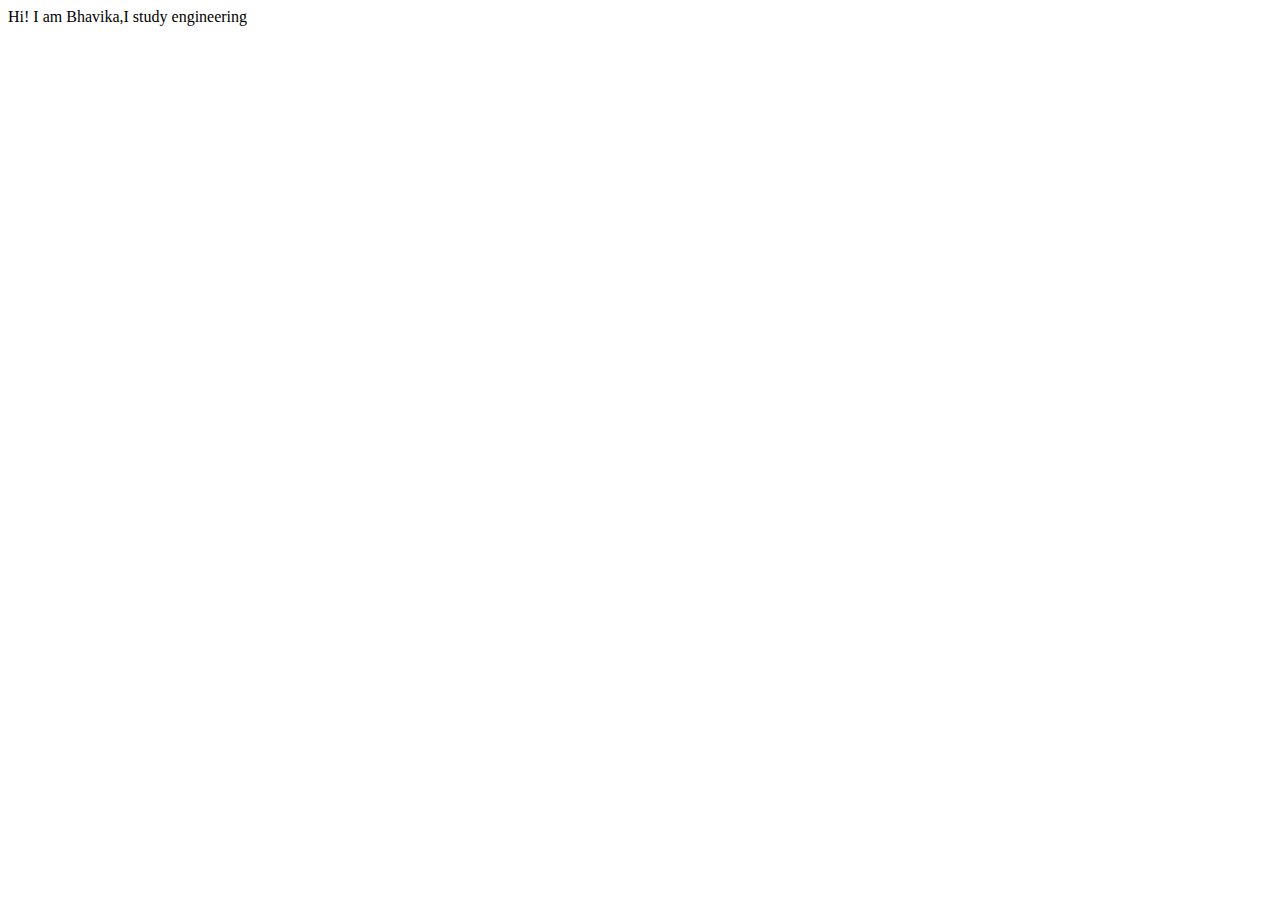
==== index.html @ 252f0afb "docs: update" ====
<!DOCTYPE html>
<html lang="en">
<head>
    <meta charset="UTF-8">
    <meta http-equiv="X-UA-Compatible" content="IE=edge">
    <meta name="viewport" content="width=device-width, initial-scale=1.0">
    <title>Student site</title>
</head>
<body>
    Hi! I am Bhavika,I study engineering
</body>
</html>
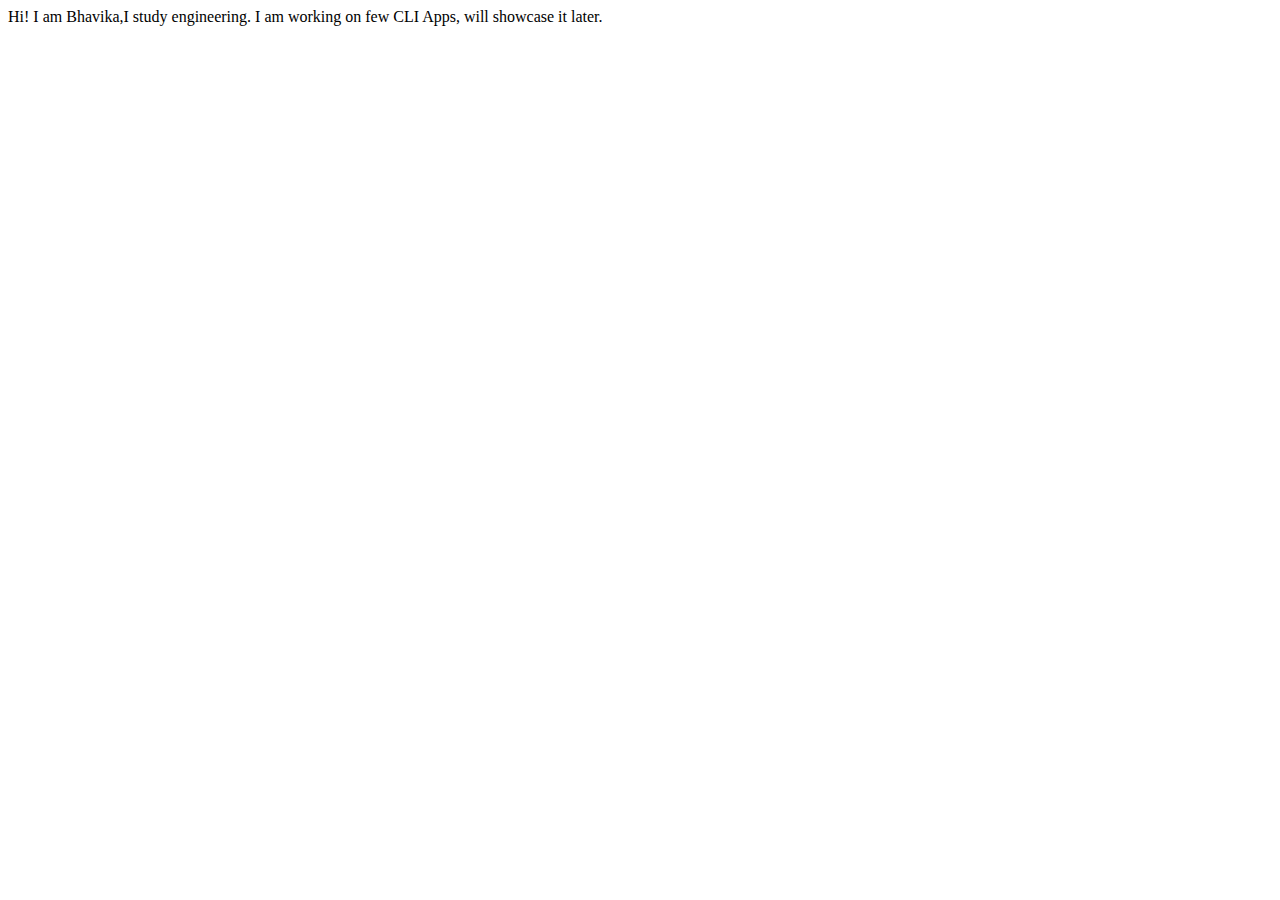
==== commit 7ad58e15: "update: details of project" ====
--- a/index.html
+++ b/index.html
@@ -7,6 +7,8 @@
     <title>Student site</title>
 </head>
 <body>
-    Hi! I am Bhavika,I study engineering
+    Hi! I am Bhavika,I study engineering.
+
+    I am working on few CLI Apps, will showcase it later.
 </body>
 </html>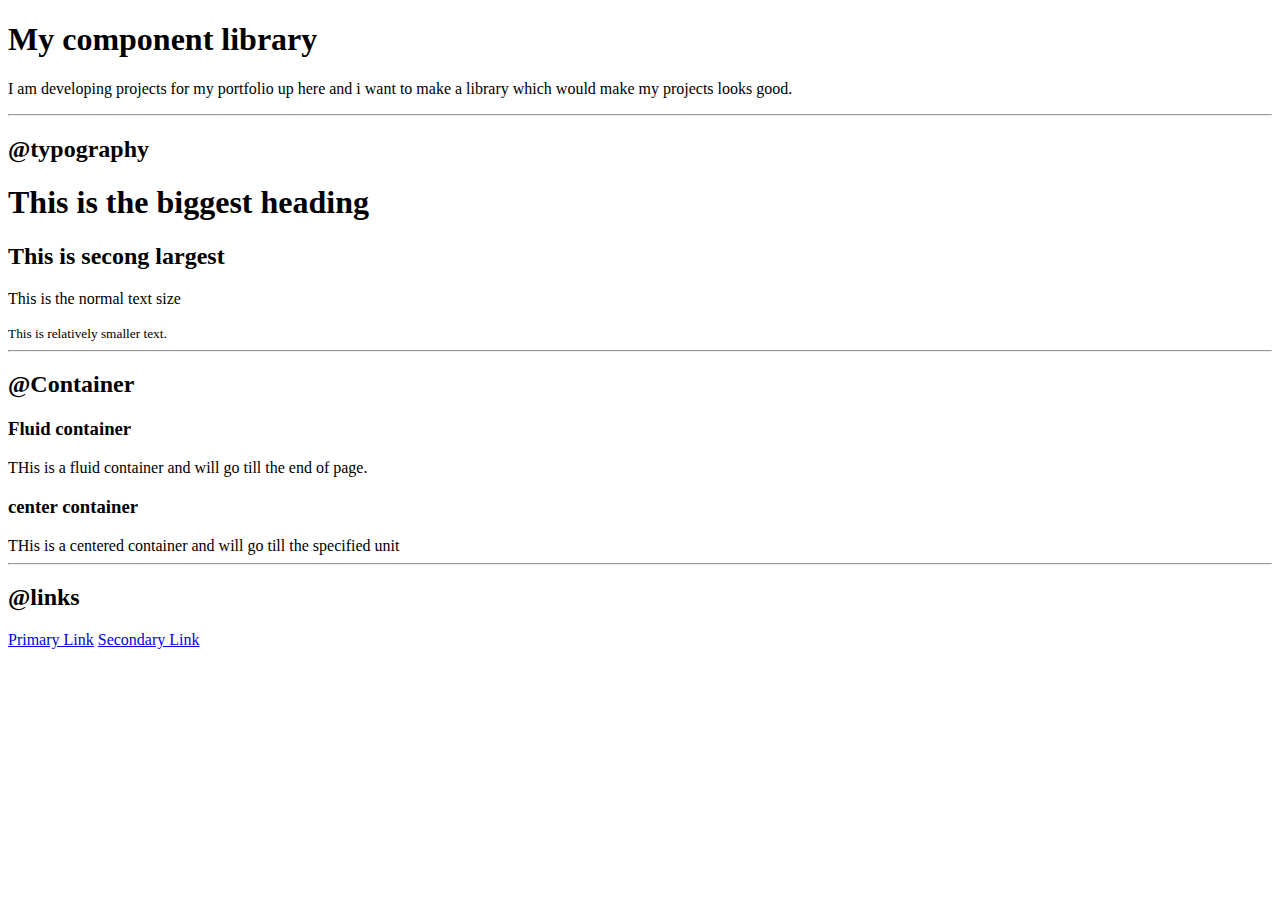
==== commit 4b596b6e: "docs: update" ====
--- a/index.html
+++ b/index.html
@@ -4,11 +4,37 @@
     <meta charset="UTF-8">
     <meta http-equiv="X-UA-Compatible" content="IE=edge">
     <meta name="viewport" content="width=device-width, initial-scale=1.0">
-    <title>Student site</title>
+    <title>Component Library</title>
 </head>
 <body>
-    Hi! I am Bhavika,I study engineering.
+    <h1>My component library</h1>
+    <p>I am developing projects for my portfolio up here and i
+         want to make a library which would make my projects
+          looks good.</p>
 
-    I am working on few CLI Apps, will showcase it later.
+    <hr >
+
+    <h2>@typography</h2>
+    <h1>This is the biggest heading</h1>
+    <h2>This is secong largest</h2>
+    <p>This is the normal text size</p>
+    <small>This is relatively smaller text.</small>
+
+    <hr >
+    
+    <h2>@Container</h2>
+
+    <h3>Fluid container</h3>
+    <div>THis is a fluid container and will go till the end of page.</div>
+
+    <h3>center container</h3>
+    <div>THis is a centered container and will go till the specified unit</div>
+
+    <hr >
+    
+    <h2>@links</h2>
+
+    <a href="/">Primary Link</a>
+    <a href="/">Secondary Link</a>
 </body>
 </html>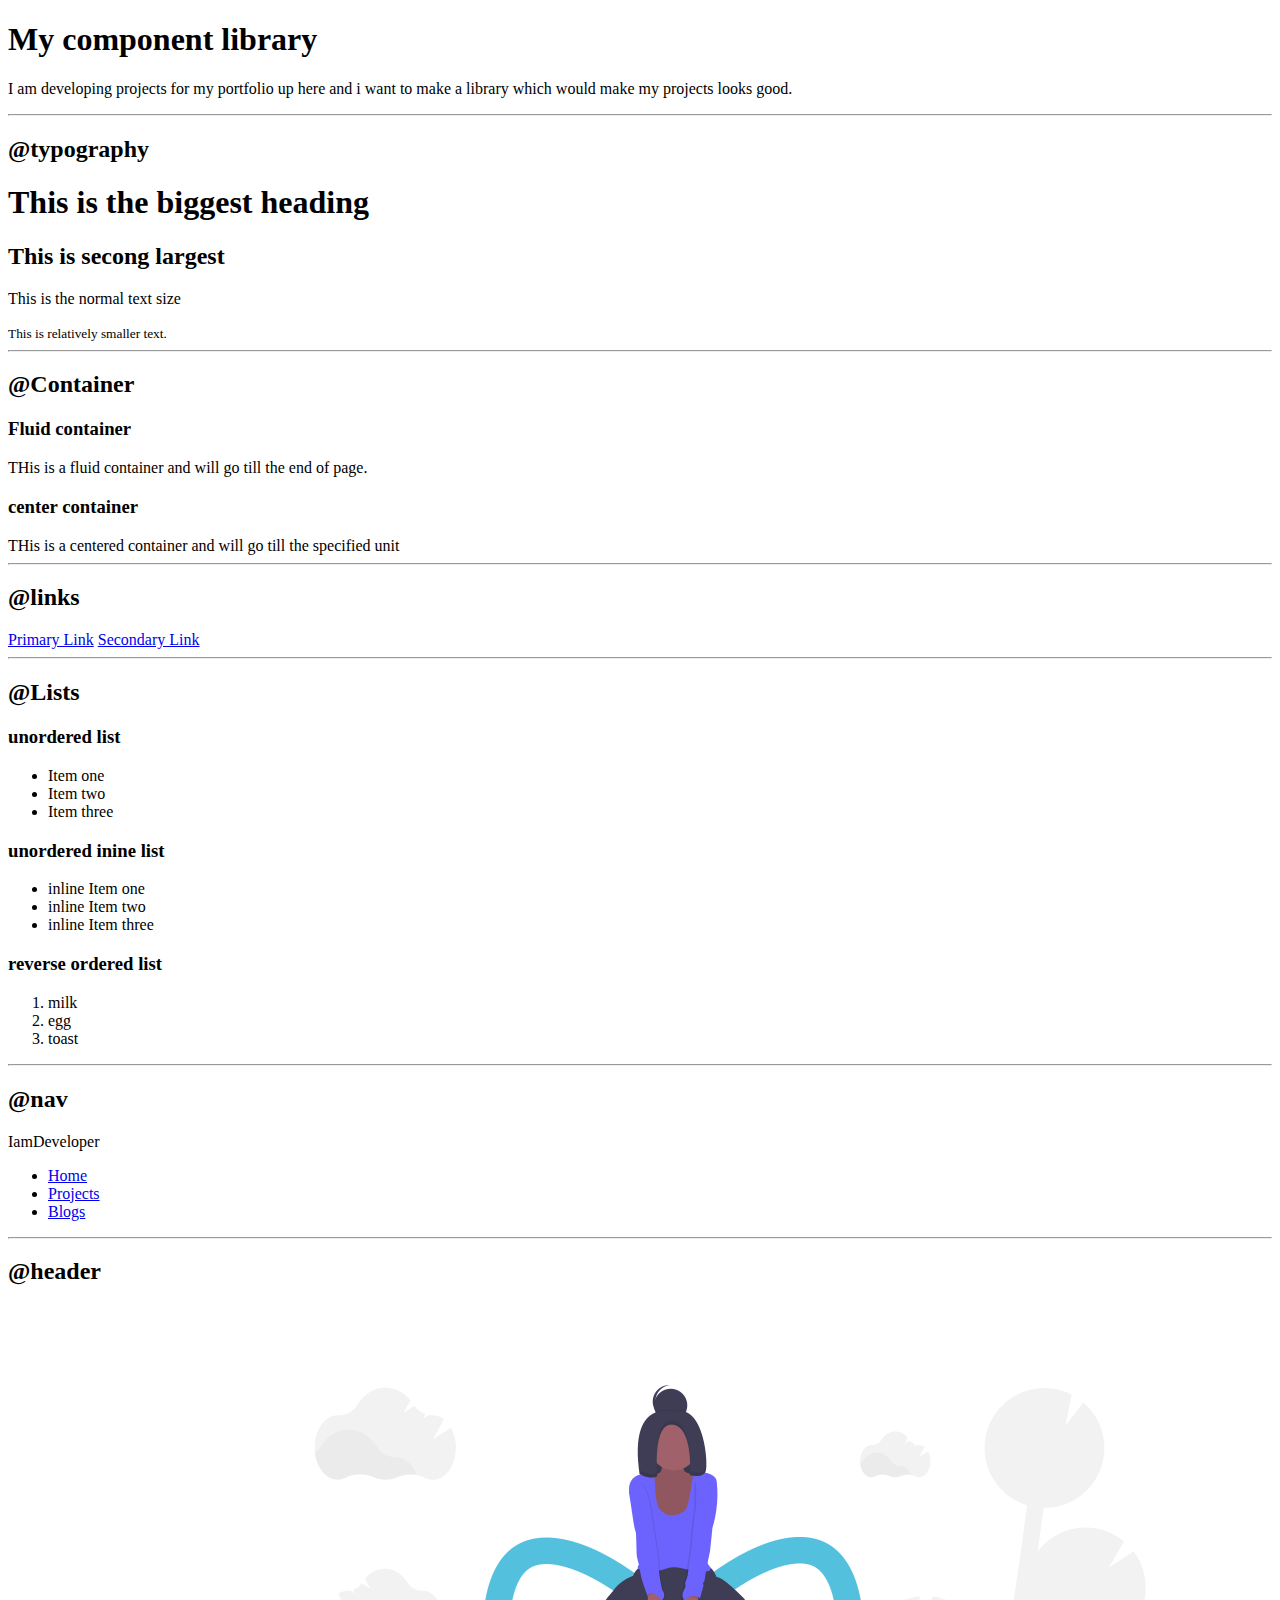
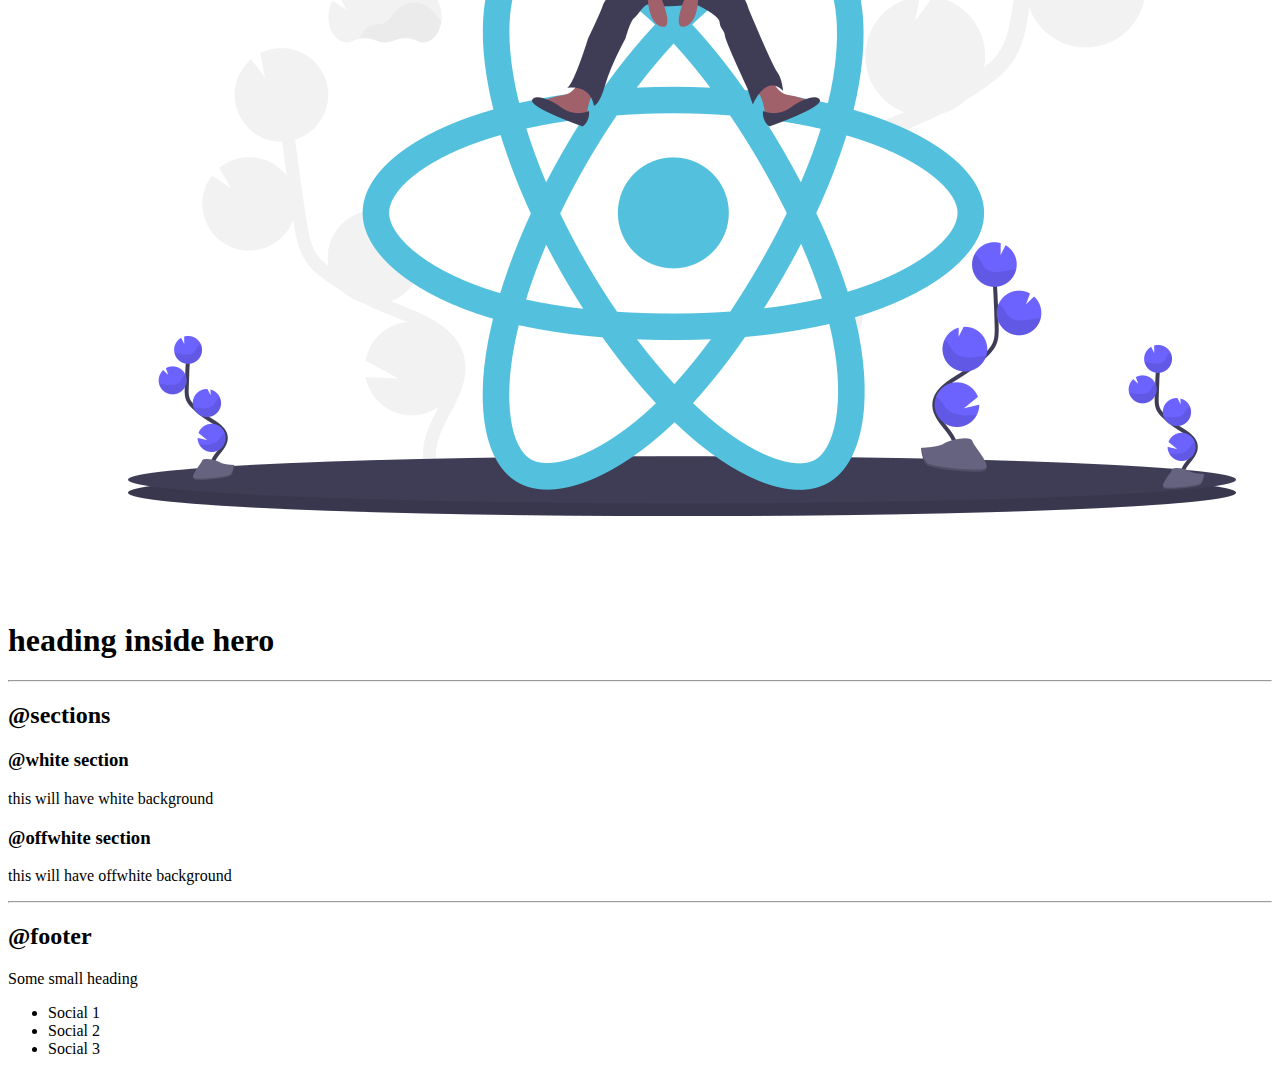
==== commit 33863744: "update" ====
--- a/index.html
+++ b/index.html
@@ -21,7 +21,7 @@
     <small>This is relatively smaller text.</small>
 
     <hr >
-    
+
     <h2>@Container</h2>
 
     <h3>Fluid container</h3>
@@ -36,5 +36,86 @@
 
     <a href="/">Primary Link</a>
     <a href="/">Secondary Link</a>
+
+    <hr>
+
+    <h2>@Lists</h2>
+
+    <h3>unordered list</h3>
+    <ul>
+     <li>Item one</li>
+     <li>Item two</li>
+     <li>Item three</li>
+    </ul>
+
+    <h3>unordered inine list</h3>
+    <ul>
+     <li>inline Item one</li>
+     <li>inline Item two</li>
+     <li>inline Item three</li>
+    </ul>
+
+    <h3>reverse ordered list</h3>
+    <ol>
+        <li>milk</li>
+        <li>egg</li>
+        <li>toast</li>
+    </ol>
+
+    <hr>
+
+    <h2>@nav</h2>
+
+    <nav>
+        <div>IamDeveloper</div>
+        <ul>
+            <li>
+                <a href="/">Home</a>
+            </li>
+            <li>
+                <a href="/">Projects</a>
+            </li>
+            <li>
+                <a href="/">Blogs</a>
+            </li>
+        </ul>
+    </nav>
+
+    <hr>
+
+    <h2>@header</h2>
+
+    <header>
+        <img src="images/programming.png" alt="">
+        <h1>heading inside hero</h1> 
+    </header>
+
+<hr>
+
+<h2>@sections</h2>
+
+<section>
+    <h3>@white section</h3>
+    <p>this will have white background</p>
+</section>
+
+<section>
+    <h3>@offwhite section</h3>
+    <p>this will have offwhite background</p>
+</section>
+
+<hr>
+
+<h2>@footer</h2>
+
+<footer>
+    <div>Some small heading</div>
+    <ul>
+        <li>Social 1</li>
+        <li>Social 2</li>
+        <li>Social 3</li>
+    </ul>
+</footer>
+
 </body>
 </html>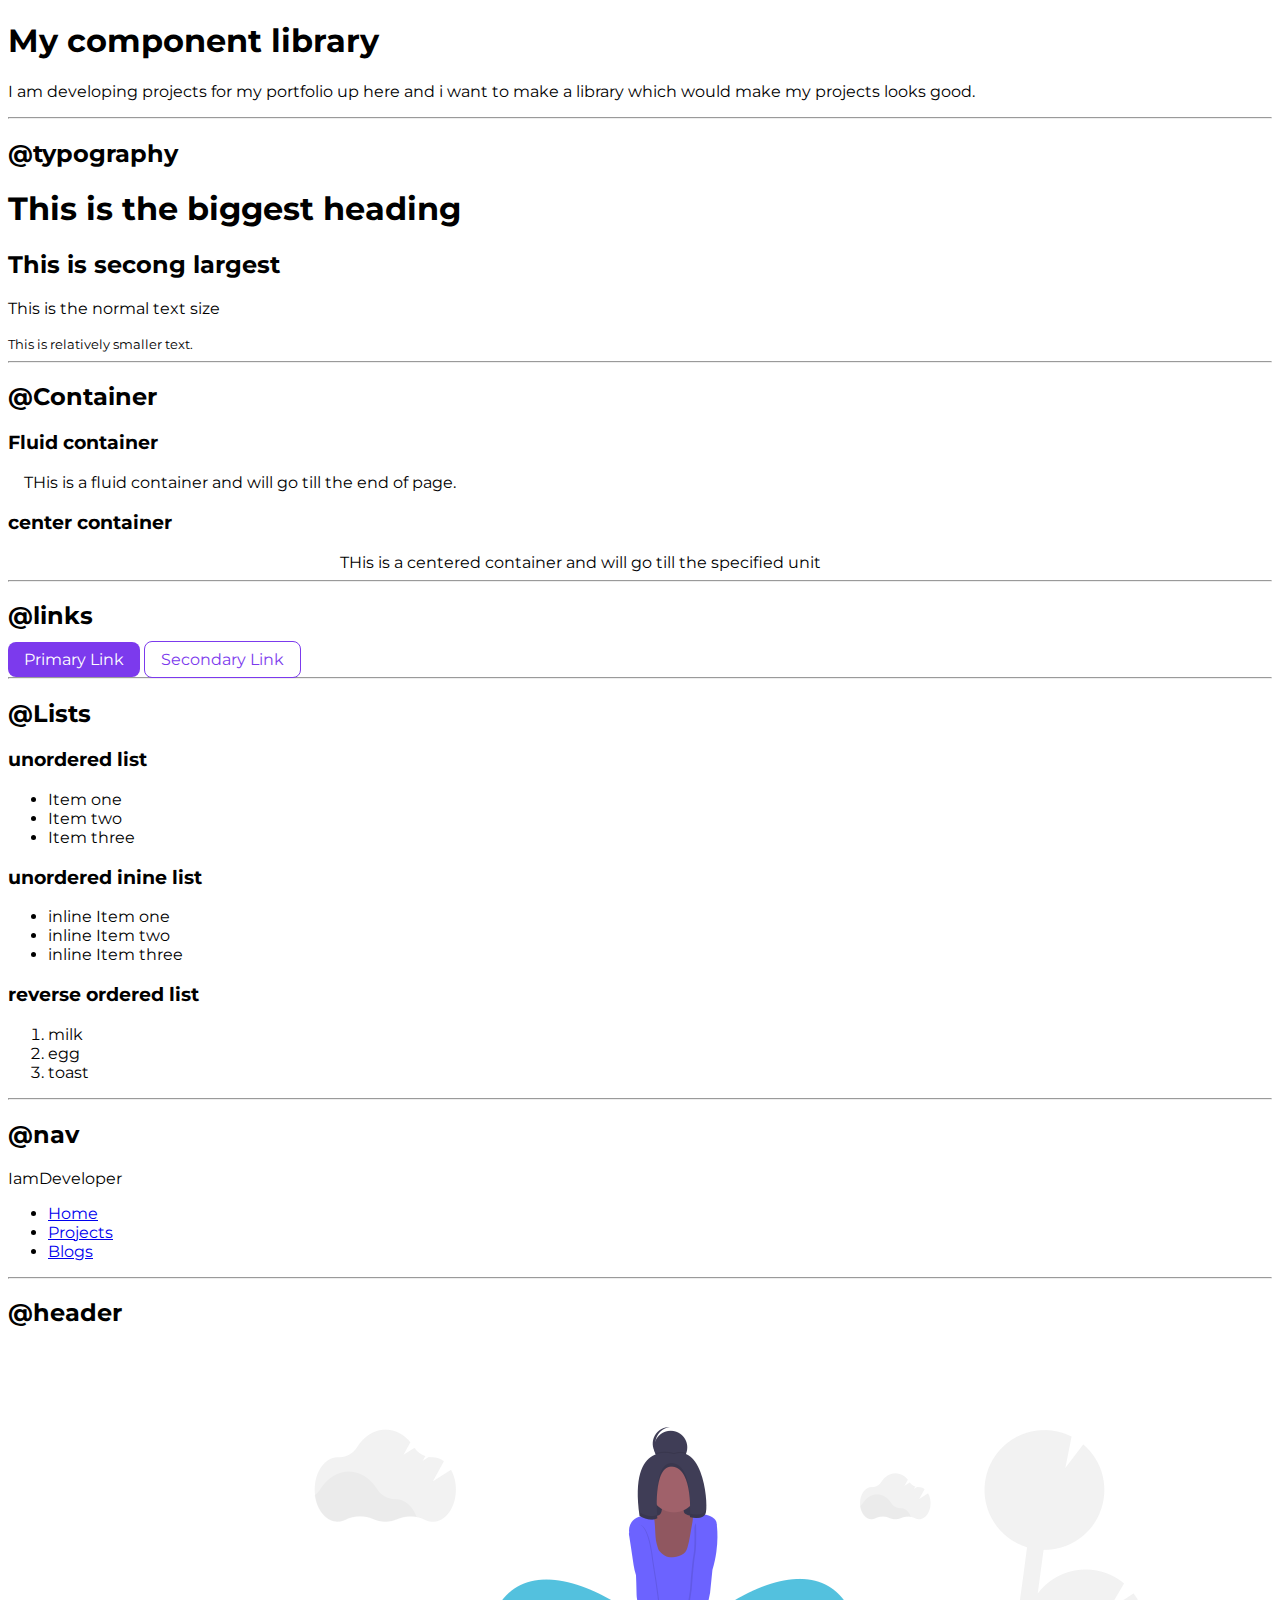
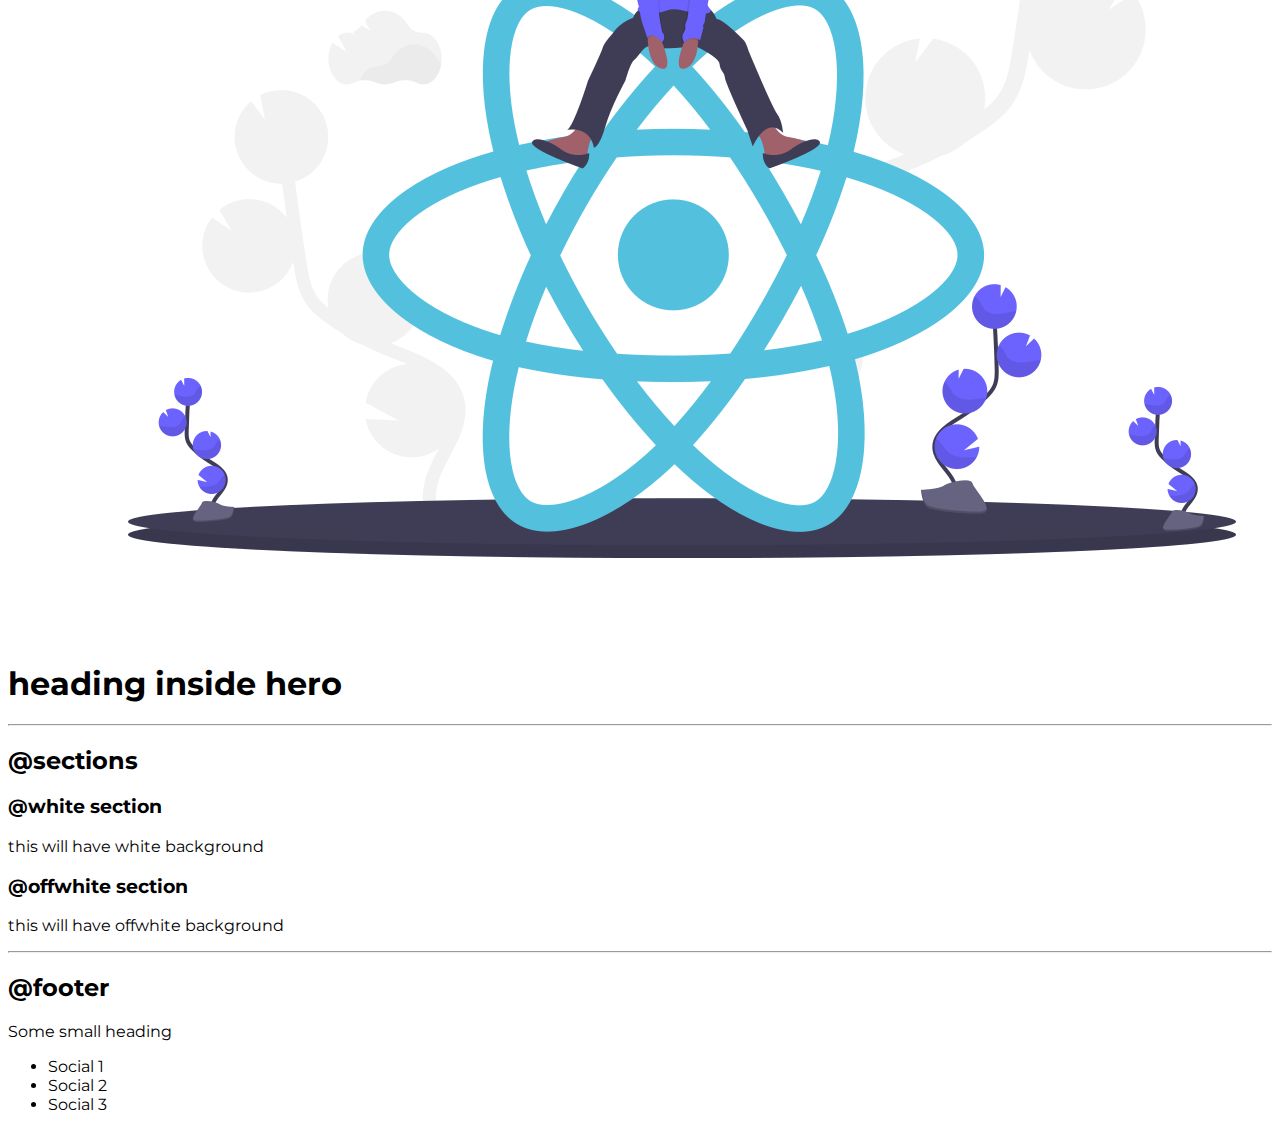
==== commit 9b116887: "docs: css updste" ====
--- a/index.html
+++ b/index.html
@@ -5,6 +5,7 @@
     <meta http-equiv="X-UA-Compatible" content="IE=edge">
     <meta name="viewport" content="width=device-width, initial-scale=1.0">
     <title>Component Library</title>
+    <link rel="stylesheet" href="styles.css">
 </head>
 <body>
     <h1>My component library</h1>
@@ -25,17 +26,17 @@
     <h2>@Container</h2>
 
     <h3>Fluid container</h3>
-    <div>THis is a fluid container and will go till the end of page.</div>
+    <div class="container">THis is a fluid container and will go till the end of page.</div>
 
     <h3>center container</h3>
-    <div>THis is a centered container and will go till the specified unit</div>
+    <div class="container container-center">THis is a centered container and will go till the specified unit</div>
 
     <hr >
     
     <h2>@links</h2>
 
-    <a href="/">Primary Link</a>
-    <a href="/">Secondary Link</a>
+    <a class="link link-primary" href="/">Primary Link</a>
+    <a class="link link-secondary"href="/">Secondary Link</a>
 
     <hr>
 
--- a/styles.css
+++ b/styles.css
@@ -0,0 +1,38 @@
+@import url('https://fonts.googleapis.com/css2?family=Montserrat:wght@400;700&display=swap');
+
+body{
+    font-family: 'Montserrat', sans-serif;
+}
+
+:root{
+--primary-color: #7c3aed;
+}
+/**container **/
+
+.container{
+    padding: 0rem 1rem;
+}
+
+.container-center{
+    max-width:  600px;
+    margin: auto;
+
+}
+
+/** links **/
+.link{
+    text-decoration: none;
+    padding: 0.5rem 1rem;
+}
+
+.link-primary{
+    background-color: var(--primary-color);
+    border-radius: 0.5rem;
+    color: white;
+}
+
+.link-secondary{
+    color: var(--primary-color);
+    border-radius: 0.5rem;
+    border: 1px solid var(--primary-color);
+}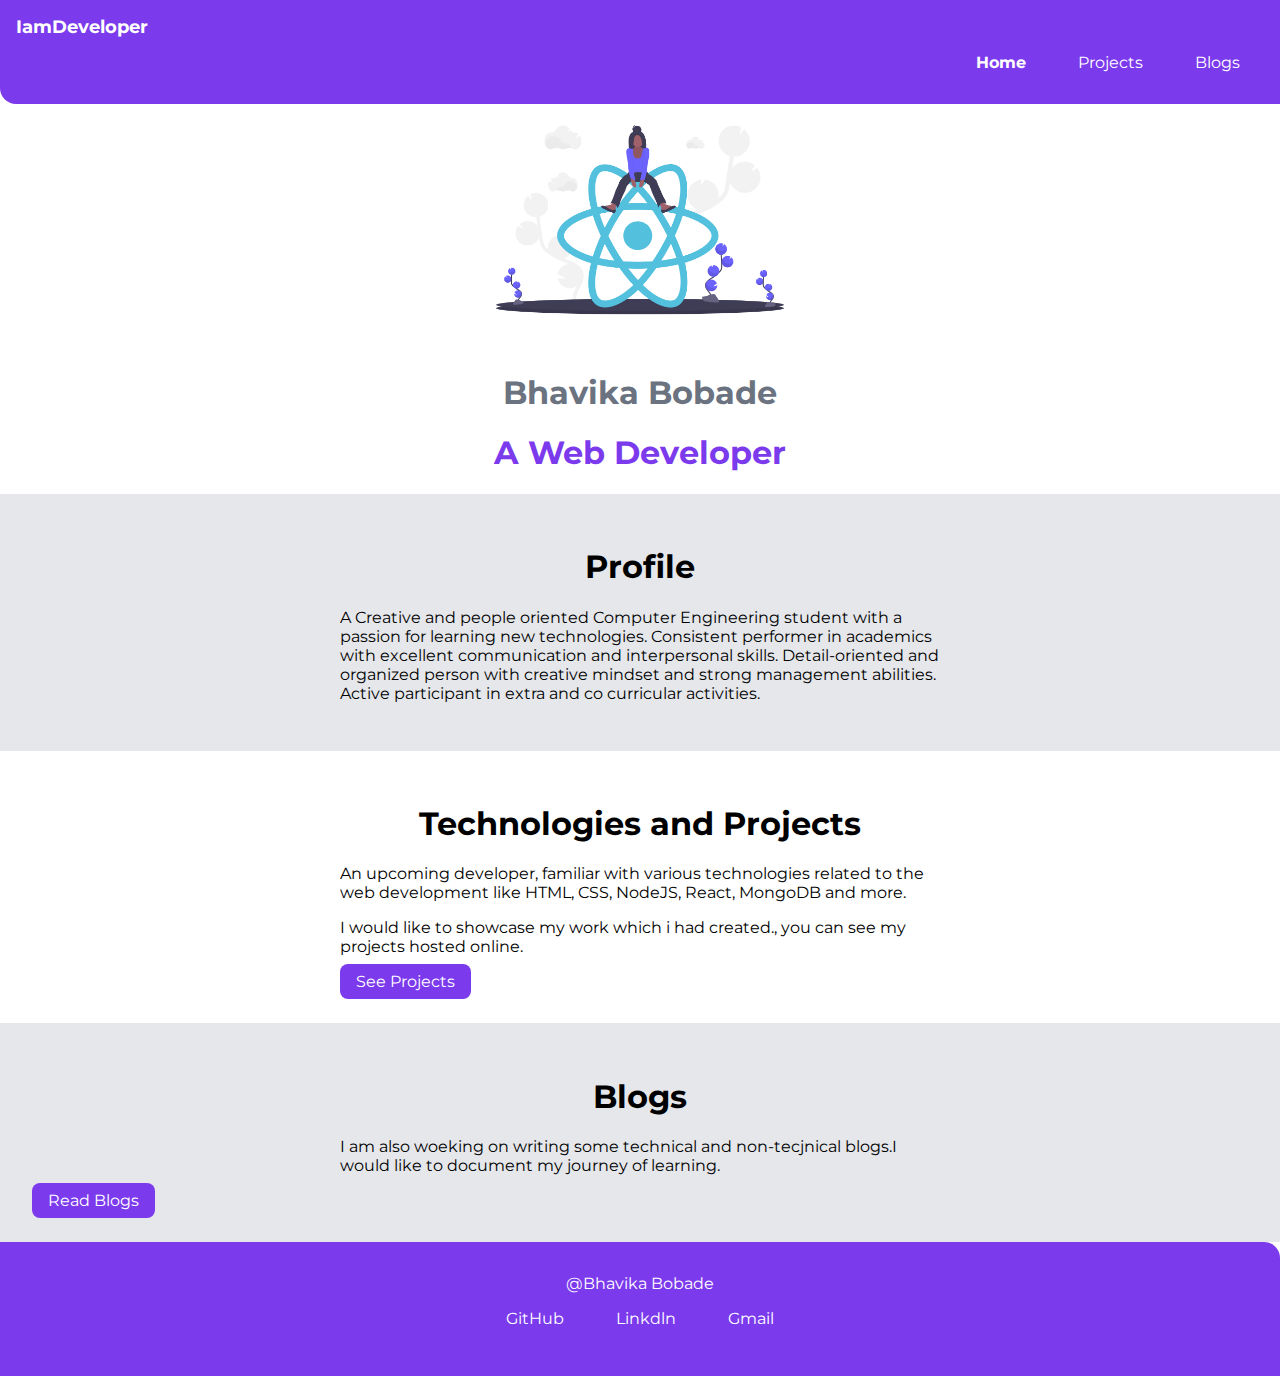
==== commit d4b48f6a: "update:css" ====
--- a/index.html
+++ b/index.html
@@ -4,119 +4,66 @@
     <meta charset="UTF-8">
     <meta http-equiv="X-UA-Compatible" content="IE=edge">
     <meta name="viewport" content="width=device-width, initial-scale=1.0">
-    <title>Component Library</title>
+    <title>Home| Bhavika Bobade</title>
     <link rel="stylesheet" href="styles.css">
 </head>
 <body>
-    <h1>My component library</h1>
-    <p>I am developing projects for my portfolio up here and i
-         want to make a library which would make my projects
-          looks good.</p>
-
-    <hr >
-
-    <h2>@typography</h2>
-    <h1>This is the biggest heading</h1>
-    <h2>This is secong largest</h2>
-    <p>This is the normal text size</p>
-    <small>This is relatively smaller text.</small>
-
-    <hr >
-
-    <h2>@Container</h2>
-
-    <h3>Fluid container</h3>
-    <div class="container">THis is a fluid container and will go till the end of page.</div>
-
-    <h3>center container</h3>
-    <div class="container container-center">THis is a centered container and will go till the specified unit</div>
-
-    <hr >
-    
-    <h2>@links</h2>
-
-    <a class="link link-primary" href="/">Primary Link</a>
-    <a class="link link-secondary"href="/">Secondary Link</a>
-
-    <hr>
-
-    <h2>@Lists</h2>
-
-    <h3>unordered list</h3>
-    <ul>
-     <li>Item one</li>
-     <li>Item two</li>
-     <li>Item three</li>
-    </ul>
-
-    <h3>unordered inine list</h3>
-    <ul>
-     <li>inline Item one</li>
-     <li>inline Item two</li>
-     <li>inline Item three</li>
-    </ul>
-
-    <h3>reverse ordered list</h3>
-    <ol>
-        <li>milk</li>
-        <li>egg</li>
-        <li>toast</li>
-    </ol>
-
-    <hr>
-
-    <h2>@nav</h2>
-
-    <nav>
-        <div>IamDeveloper</div>
-        <ul>
-            <li>
-                <a href="/">Home</a>
+    <nav class="navigation container">
+        <div
+        class="nav-brand">IamDeveloper</div>
+        <ul class="list-non-bullet nav-pills">
+            <li class="list-item-inline">
+                <a class="link link-active"href="/">Home</a>
             </li>
-            <li>
-                <a href="/">Projects</a>
+            <li class="list-item-inline">
+                <a class="link" href="/">Projects</a>
             </li>
-            <li>
-                <a href="/">Blogs</a>
+            <li class="list-item-inline">
+                <a class="link" href="/">Blogs</a>
             </li>
         </ul>
     </nav>
 
-    <hr>
-
-    <h2>@header</h2>
-
-    <header>
-        <img src="images/programming.png" alt="">
-        <h1>heading inside hero</h1> 
+    <header class="hero">
+        <img class="hero-img"src="images/programming.png" alt="">
+        <h1 class="hero-heading">Bhavika Bobade </h1> 
+    <h1 <span class="heading-inverted">A Web Developer</span></h1>
     </header>
 
-<hr>
+    <section class="section ow">
+        <div class="container container-center">
+            <h1>Profile</h1>
+            <p>A Creative and people oriented Computer Engineering student with a passion for learning new technologies. Consistent performer in academics with excellent communication and interpersonal skills. Detail-oriented and organized person with creative mindset and strong management abilities. Active participant in extra and co curricular activities.       </div>
+        </section>
 
-<h2>@sections</h2>
+        <section class="section">
+            <div class="container container-center">
+                <h1>Technologies and Projects</h1>
+                <p> An upcoming developer, familiar with various technologies related to the web development like HTML, CSS, NodeJS, React, MongoDB and more. </p>
+                 I would like to showcase my work which i had created., you can see my projects hosted online.</p>
+                <a class="link link-primary" href="/">See Projects</a>
+            </div>
+            </section>
 
-<section>
-    <h3>@white section</h3>
-    <p>this will have white background</p>
-</section>
+            <section class="section ow">
+                <div class="container container-center">
+                    <h1>Blogs</h1>
+                    <p>I am also woeking on writing some technical and non-tecjnical blogs.I would like to document my journey of learning.</p>  </div>
+                    <a class="link link-primary" href="/">Read Blogs</a>
+                </div>
+                </section>
 
-<section>
-    <h3>@offwhite section</h3>
-    <p>this will have offwhite background</p>
-</section>
 
-<hr>
-
-<h2>@footer</h2>
-
-<footer>
-    <div>Some small heading</div>
-    <ul>
-        <li>Social 1</li>
-        <li>Social 2</li>
-        <li>Social 3</li>
-    </ul>
-</footer>
+                <footer class="footer">
+                    <div
+                    class="footer-header">@Bhavika Bobade</div>
+                    <ul class="social-links list-non-bullet">
+                        <li class="list-item-inline"><a class="link" href="/">GitHub</a></li>
+                        <li class="list-item-inline"><a class="link" href="/">Linkdln</a></li>
+                        <li class="list-item-inline"><a class="link" href="/">Gmail</a></li>
+                    </ul>
+                </footer>
+                
 
 </body>
 </html>--- a/styles.css
+++ b/styles.css
@@ -2,10 +2,16 @@
 
 body{
     font-family: 'Montserrat', sans-serif;
+    margin: 0px;
 }
 
+hr{
+    margin: 2rem 0rem;
+}
 :root{
 --primary-color: #7c3aed;
+--dark-grey:#6B7280;
+--offwhite:#E5E7EB;
 }
 /**container **/
 
@@ -35,4 +41,95 @@
     color: var(--primary-color);
     border-radius: 0.5rem;
     border: 1px solid var(--primary-color);
+}
+
+/**lists**/
+
+.list-non-bullet{
+    list-style: none;
+}
+
+.list-item-inline{
+    display:inline;
+    padding: 0rem 0.5rem;
+}
+
+/**Navigation**/
+
+.navigation{
+    background-color: var(--primary-color);
+    color: white;
+    padding: 1rem;
+    border-bottom-left-radius: 1rem;
+}
+
+.navigation .nav-brand{
+    font-weight: bold;
+    font-size: 1.1rem;
+}
+
+.navigation .nav-pills{
+   text-align: right;
+}
+.navigation .link{
+    color: white;
+}
+
+.navigation .link-active{
+    font-weight: bold;
+}
+
+/**header**/
+
+.hero{
+    padding: 2 rem;
+}
+
+.hero .hero-img{
+   max-width: 350px;
+   display: block;
+   margin: auto; 
+}
+
+.hero .hero-heading{
+    padding-top: 1rem;
+    color: var(--dark-grey);
+    text-align:center ;
+
+}
+
+.hero .heading-inverted{
+    color: var(--primary-color);
+    text-align: center;
+    padding-top: none;
+}
+
+/**section**/
+.section{
+    padding: 2rem;
+}
+.section h1{
+   text-align: center;
+}
+
+.ow{
+    background-color: var(--offwhite);
+}
+
+/**footer**/
+
+.footer{
+    background-color: var(--primary-color);
+    padding:2rem 1rem ;
+    text-align: center;
+    color: white;
+    border-top-right-radius: 1rem ;
+}
+
+.footer .link{
+    color: white;
+}
+
+.footer ul{
+    padding-inline-start: 0px;
 }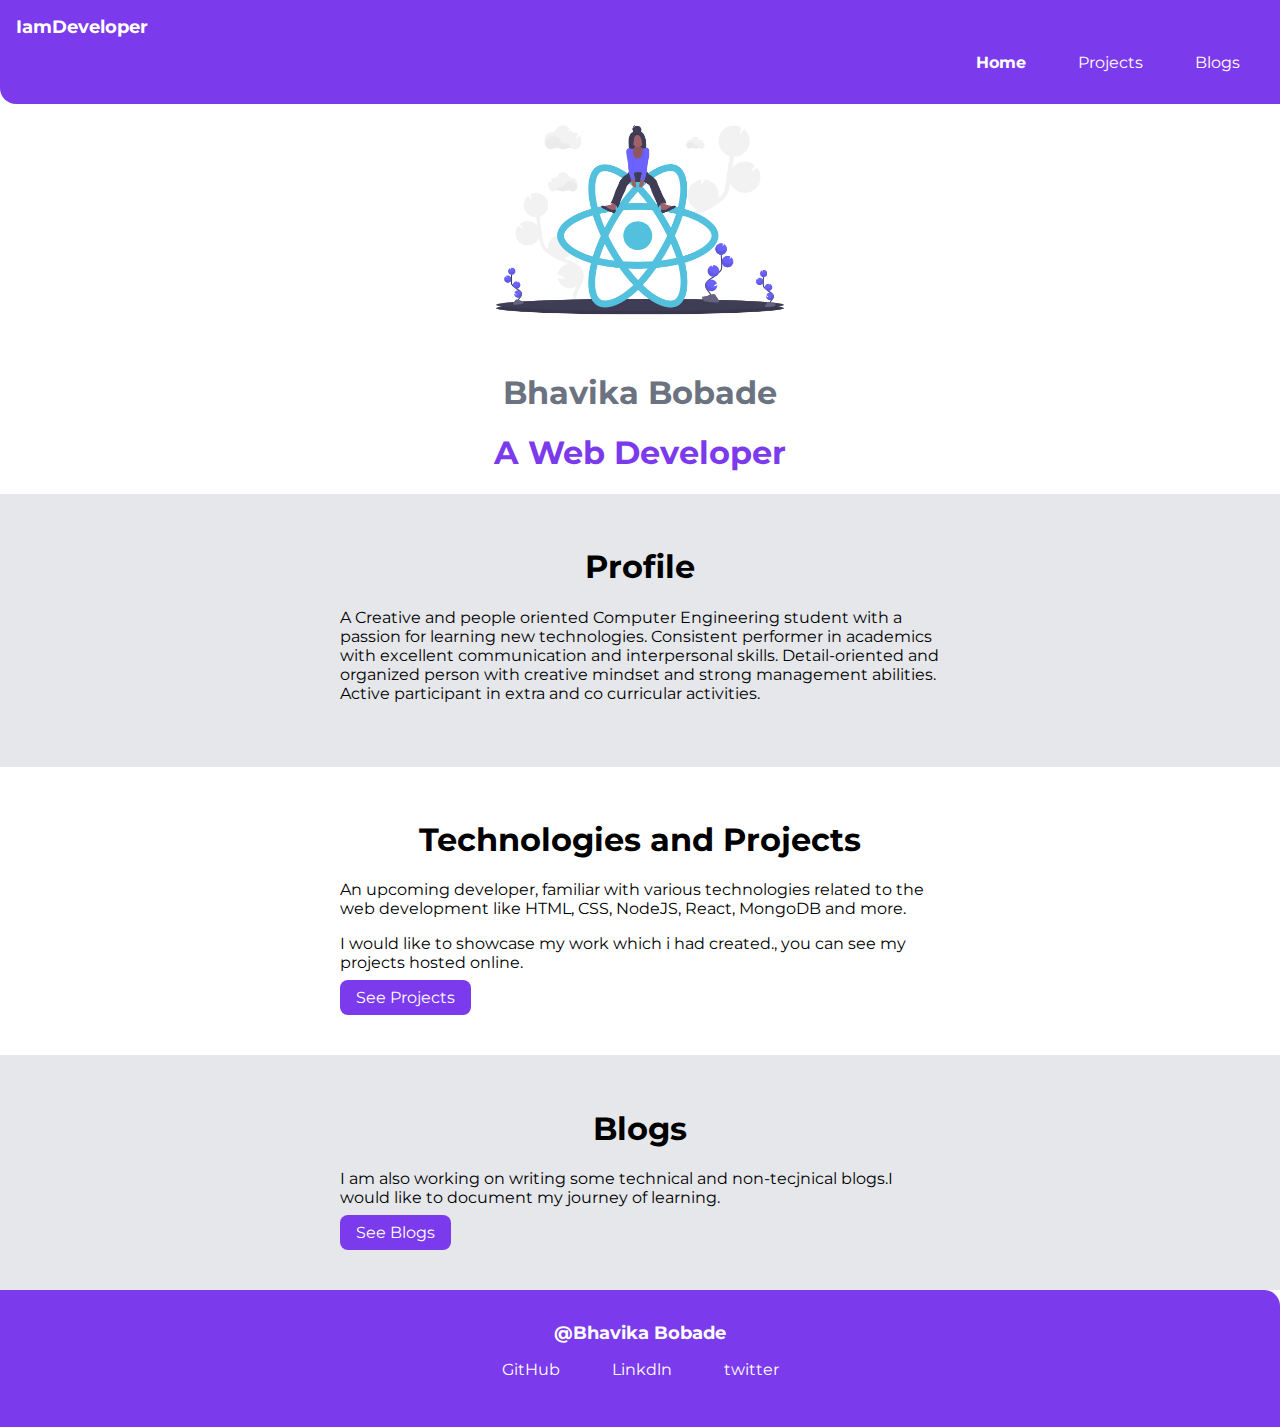
==== commit fdceb8ed: "update:css" ====
--- a/index.html
+++ b/index.html
@@ -16,10 +16,10 @@
                 <a class="link link-active"href="/">Home</a>
             </li>
             <li class="list-item-inline">
-                <a class="link" href="/">Projects</a>
+                <a class="link" href="projects.html">Projects</a>
             </li>
             <li class="list-item-inline">
-                <a class="link" href="/">Blogs</a>
+                <a class="link" href="blogs.html">Blogs</a>
             </li>
         </ul>
     </nav>
@@ -48,19 +48,21 @@
             <section class="section ow">
                 <div class="container container-center">
                     <h1>Blogs</h1>
-                    <p>I am also woeking on writing some technical and non-tecjnical blogs.I would like to document my journey of learning.</p>  </div>
-                    <a class="link link-primary" href="/">Read Blogs</a>
+                    <p> I am also working on writing some technical and non-tecjnical blogs.I would like to document my journey of learning.</p>
+                    <a class="link link-primary" href="/">See Blogs</a>
                 </div>
                 </section>
+
+            
 
 
                 <footer class="footer">
                     <div
                     class="footer-header">@Bhavika Bobade</div>
                     <ul class="social-links list-non-bullet">
-                        <li class="list-item-inline"><a class="link" href="/">GitHub</a></li>
-                        <li class="list-item-inline"><a class="link" href="/">Linkdln</a></li>
-                        <li class="list-item-inline"><a class="link" href="/">Gmail</a></li>
+                        <li class="list-item-inline"><a class="link" href="https://github.com/bhavika-29">GitHub</a></li>
+                        <li class="list-item-inline"><a class="link" href="https://www.linkedin.com/in/bhavika-bobade-a719681a1/">Linkdln</a></li>
+                        <li class="list-item-inline"><a class="link" href="/">twitter</a></li>
                     </ul>
                 </footer>
                 
--- a/styles.css
+++ b/styles.css
@@ -29,6 +29,8 @@
 .link{
     text-decoration: none;
     padding: 0.5rem 1rem;
+    margin-top: 1rem;
+    margin-bottom: 1rem;
 }
 
 .link-primary{
@@ -89,6 +91,7 @@
    max-width: 350px;
    display: block;
    margin: auto; 
+   padding-top: 5 rem;
 }
 
 .hero .hero-heading{
@@ -107,6 +110,7 @@
 /**section**/
 .section{
     padding: 2rem;
+    padding-bottom: 3rem;
 }
 .section h1{
    text-align: center;
@@ -114,6 +118,7 @@
 
 .ow{
     background-color: var(--offwhite);
+    
 }
 
 /**footer**/
@@ -130,6 +135,10 @@
     color: white;
 }
 
+.footer .footer-header{
+    font-weight:bold;
+    font-size: large;
+}
 .footer ul{
     padding-inline-start: 0px;
 }